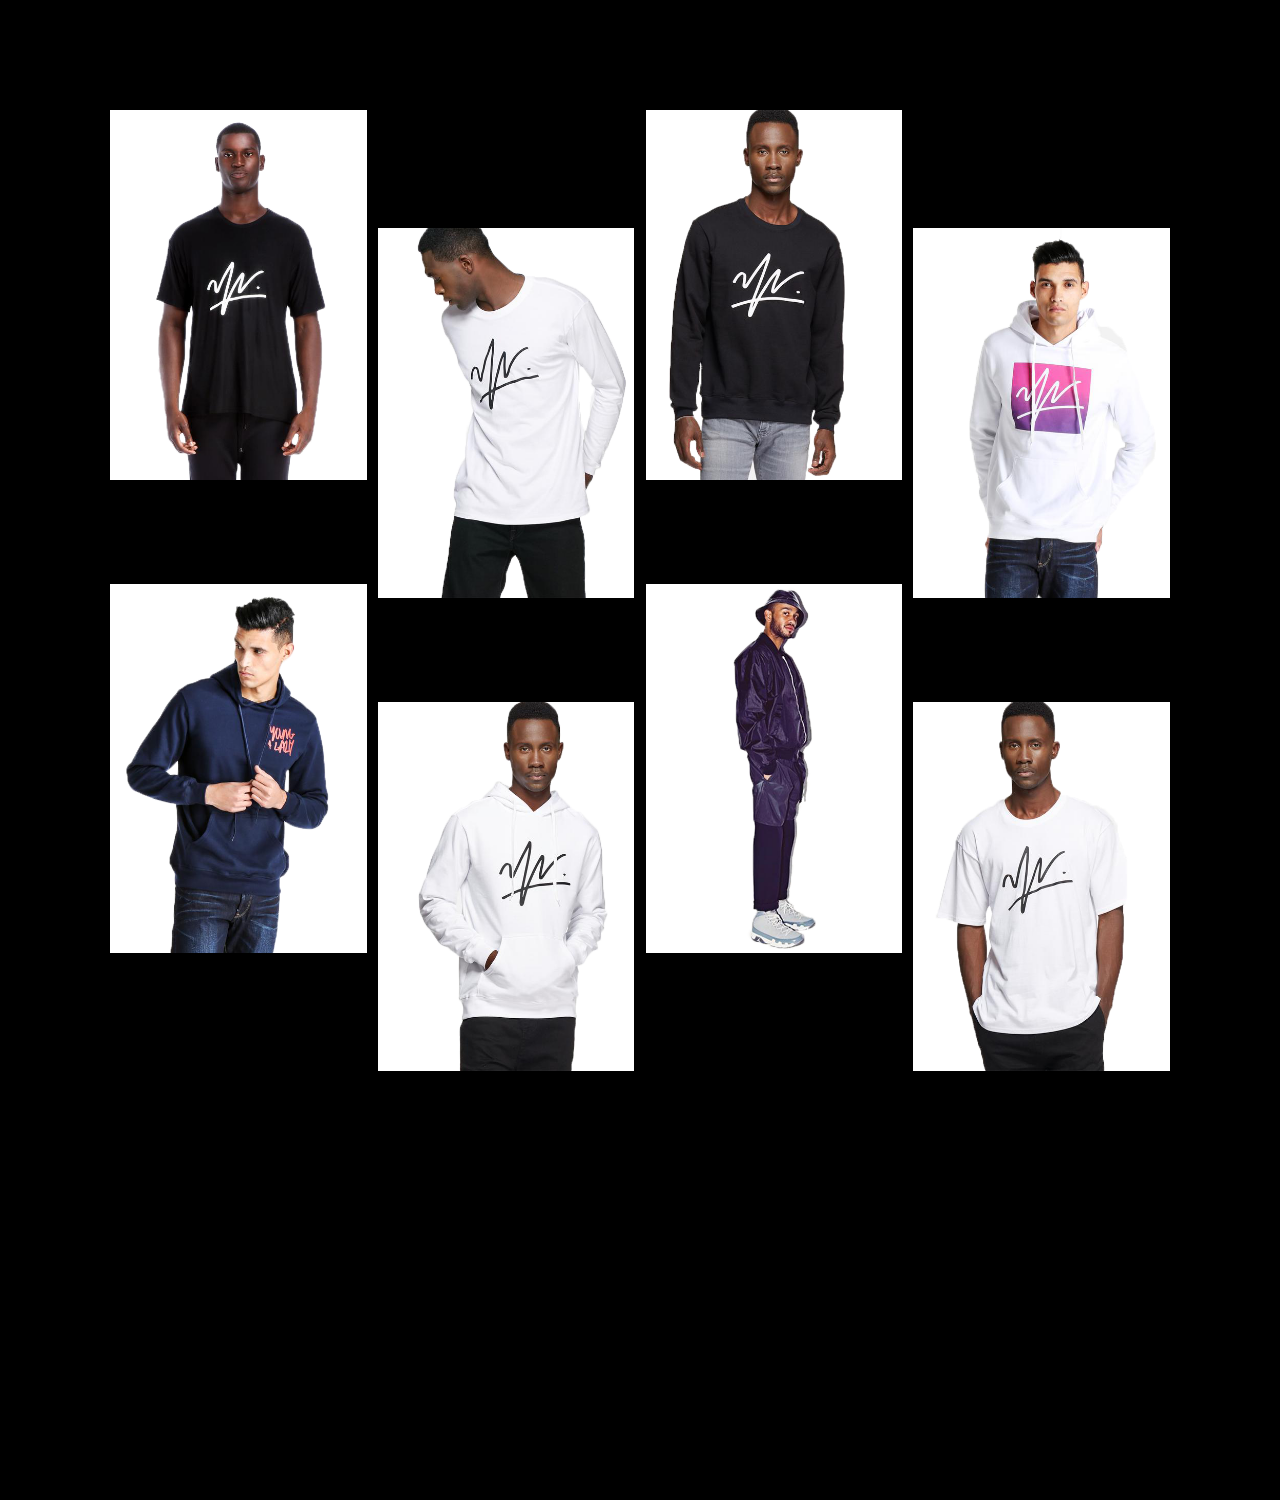
==== y&l.html @ c003547b "added files" ====
<!DOCTYPE html>
<html>
<head>
    <meta charset="utf-8" />
    <meta http-equiv="X-UA-Compatible" content="IE=edge">
    <title>Young and Lazy</title>
    <meta name="viewport" content="width=device-width, initial-scale=1">
    <link rel="stylesheet" type="text/css" media="screen" href="css/main.css" />
    <script src="js/main.js"></script>
</head>
<body id="fade">

    <!-- gallery for young and lazy , Ebie -->
    
    <div class="container">

        <div id="expand" class="expand item1" onclick="image_zoom()"><img src="images/young and lazy/Tabile.png" alt=""></div>

        <div class="expand item2"><img src="images/young and lazy/black tee.png" alt=""></div>

        <div class="expand item3"><img src="images/young and lazy/crewneck.png" alt=""></div>

        <div class="expand item4"><img src="images/young and lazy/faded hoodie.png" alt=""></div>

        <div class="expand item5"><img src="images/young and lazy/graffiti hoodie.png" alt=""></div>

        <div class="expand item6"><img src="images/young and lazy/hoodie.png" alt=""></div>

        <div class="expand item7"><img src="images/young and lazy/young.png" alt=""></div>

        <div class="expand item8"><img src="images/young and lazy/tee.png" alt=""></div>

    </div>

    <script>
        function image_zoom(){
        document.getElementById("expand").classList.toggle('zoom');
        document.getElementById("fade").classList.toggle('dark');
        }
    </script>

</body>
</html>
---- css/main.css ----
body {
  margin: 0;
  padding: 0;
  height: 80rem; }

#btn-toggle-nav p {
  width: 2rem;
  height: 0.2rem;
  padding: 0.05rem;
  background: #ffffff;
  border-radius: 2px;
  margin-left: 0.5rem;
  margin: 0.4rem; }

#btn-toggle-nav {
  z-index: 1000;
  height: 42px;
  width: 48px;
  background-color: black;
  position: fixed; }

#btn-toggle-nav.active {
  z-index: 1000;
  height: 42px;
  width: 48px;
  background-color: black;
  position: fixed; }

#sidebar {
  z-index: 500;
  margin: 0;
  padding: 0;
  height: 100vh;
  background-color: black;
  width: 12rem;
  position: fixed;
  left: -16rem;
  transition: all 0.5s ease-in-out; }

#sidebar.active {
  left: 0rem; }

.navbar {
  position: fixed;
  width: 100%;
  height: 42px;
  margin-left: 48px; }

.navbar ul {
  display: grid;
  grid-template-columns: repeat(5, 1fr);
  width: 50rem;
  margin-left: 35%;
  padding: 1px;
  list-style-type: none; }

.navbar a {
  font-family: Arial, Helvetica, sans-serif;
  text-transform: uppercase;
  text-decoration: none;
  font-size: 1.1rem;
  color: black;
  padding: 5px;
  display: inline-block; }

#sidebar ul {
  list-style-type: none;
  overflow: hidden;
  margin: 0;
  margin-top: 5rem;
  padding-bottom: 20px;
  padding: 11px; }

#sidebar li {
  /* float: left; */
  margin-bottom: 18px; }

#sidebar a {
  font-family: Arial, Helvetica, sans-serif;
  text-transform: uppercase;
  text-decoration: none;
  font-size: 1.1rem;
  color: white;
  padding: 5px;
  display: inline-block; }

#sidebar a:hover {
  color: #02284b;
  /* text-shadow: 5px 4px 6px #02284b; */
  transition: 0.5s; }

.logo img {
  width: 15rem;
  height: auto;
  position: absolute;
  top: 40%;
  left: 25%; }

.rotator {
  width: 13rem;
  height: 13rem;
  top: 33.2%;
  left: 21.6%;
  position: absolute;
  transform: rotateZ(90deg);
  animation: spin 5s linear 5; }

@keyframes spin {
  from {
    transform: rotateZ(90deg); }
  to {
    transform: rotateZ(450deg); } }
.rotator div {
  background: black;
  border-radius: 100%;
  position: absolute; }

@keyframes vanish {
  0% {
    opacity: 0; }
  15% {
    opacity: 0; }
  18% {
    opacity: 1; }
  100% {
    opacity: 1; } }
.one {
  padding: 1rem;
  width: 0.2rem;
  height: 0.2rem;
  left: 43%;
  bottom: 0;
  animation: vanish 5s ease 5 2s; }

.two {
  padding: 0.8rem;
  width: 0.2rem;
  height: 0.2rem;
  left: 19%;
  bottom: 14%;
  animation: vanish 5s ease 5 1.5s; }

.three {
  padding: 0.6rem;
  width: 0.2rem;
  height: 0.2rem;
  left: 9%;
  bottom: 37%;
  animation: vanish 5s ease 5 1s; }

.four {
  padding: 0.4rem;
  width: 0.2rem;
  height: 0.2rem;
  left: 13%;
  bottom: 61%;
  animation: vanish 5s ease 5 0.5s; }

.five {
  padding: 0.2rem;
  width: 0.2rem;
  height: 0.2rem;
  left: 32%;
  bottom: 79%;
  animation: vanish 5s ease 5; }

.brands img {
  width: 30rem;
  height: calc(100vh - 3rem);
  position: absolute;
  right: 15%;
  top: 3rem; }

header {
  height: 100vh;
  background: white; }

body {
  padding: 90px;
  margin: 0%;
  background-color: black;
  margin: 20px; }

h1 {
  color: white;
  text-align: center;
  font-size: 4em;
  font-family: cursive; }

.container {
  display: grid;
  width: 100%;
  grid-gap: 0.7rem;
  grid-template-columns: repeat(8, 1fr);
  grid-template-rows: repeat(10, 3rem); }

img {
  background-color: white;
  width: 100%;
  height: auto; }

.expand {
  position: static; }

.expand.zoom {
  top: 10%;
  left: 33%;
  position: fixed;
  height: 35rem;
  width: 25rem;
  transition: all 1s ease-in-out;
  background: black; }

.item1 {
  grid-column: 3 / 1;
  grid-row: 1 / 1; }

.item2 {
  grid-column: 5 / 3;
  grid-row: 3 / 3; }

.item3 {
  grid-column: 7 / 5;
  grid-row: 1 / 1; }

.item4 {
  grid-column: 9 / 7;
  grid-row: 5 / 3; }

.item5 {
  grid-column: 1 / 3;
  grid-row: 9 / 9; }

.item6 {
  grid-column: 3 / 5;
  grid-row: 12 / 11; }

.item7 {
  grid-column: 5 / 7;
  grid-row: 9 / 9; }

.item8 {
  grid-column: 9 / 7;
  grid-row: 11 / 11; }

.item9 {
  grid-column: 1 / 1;
  grid-row: 1 / 1; }

/*# sourceMappingURL=main.css.map */
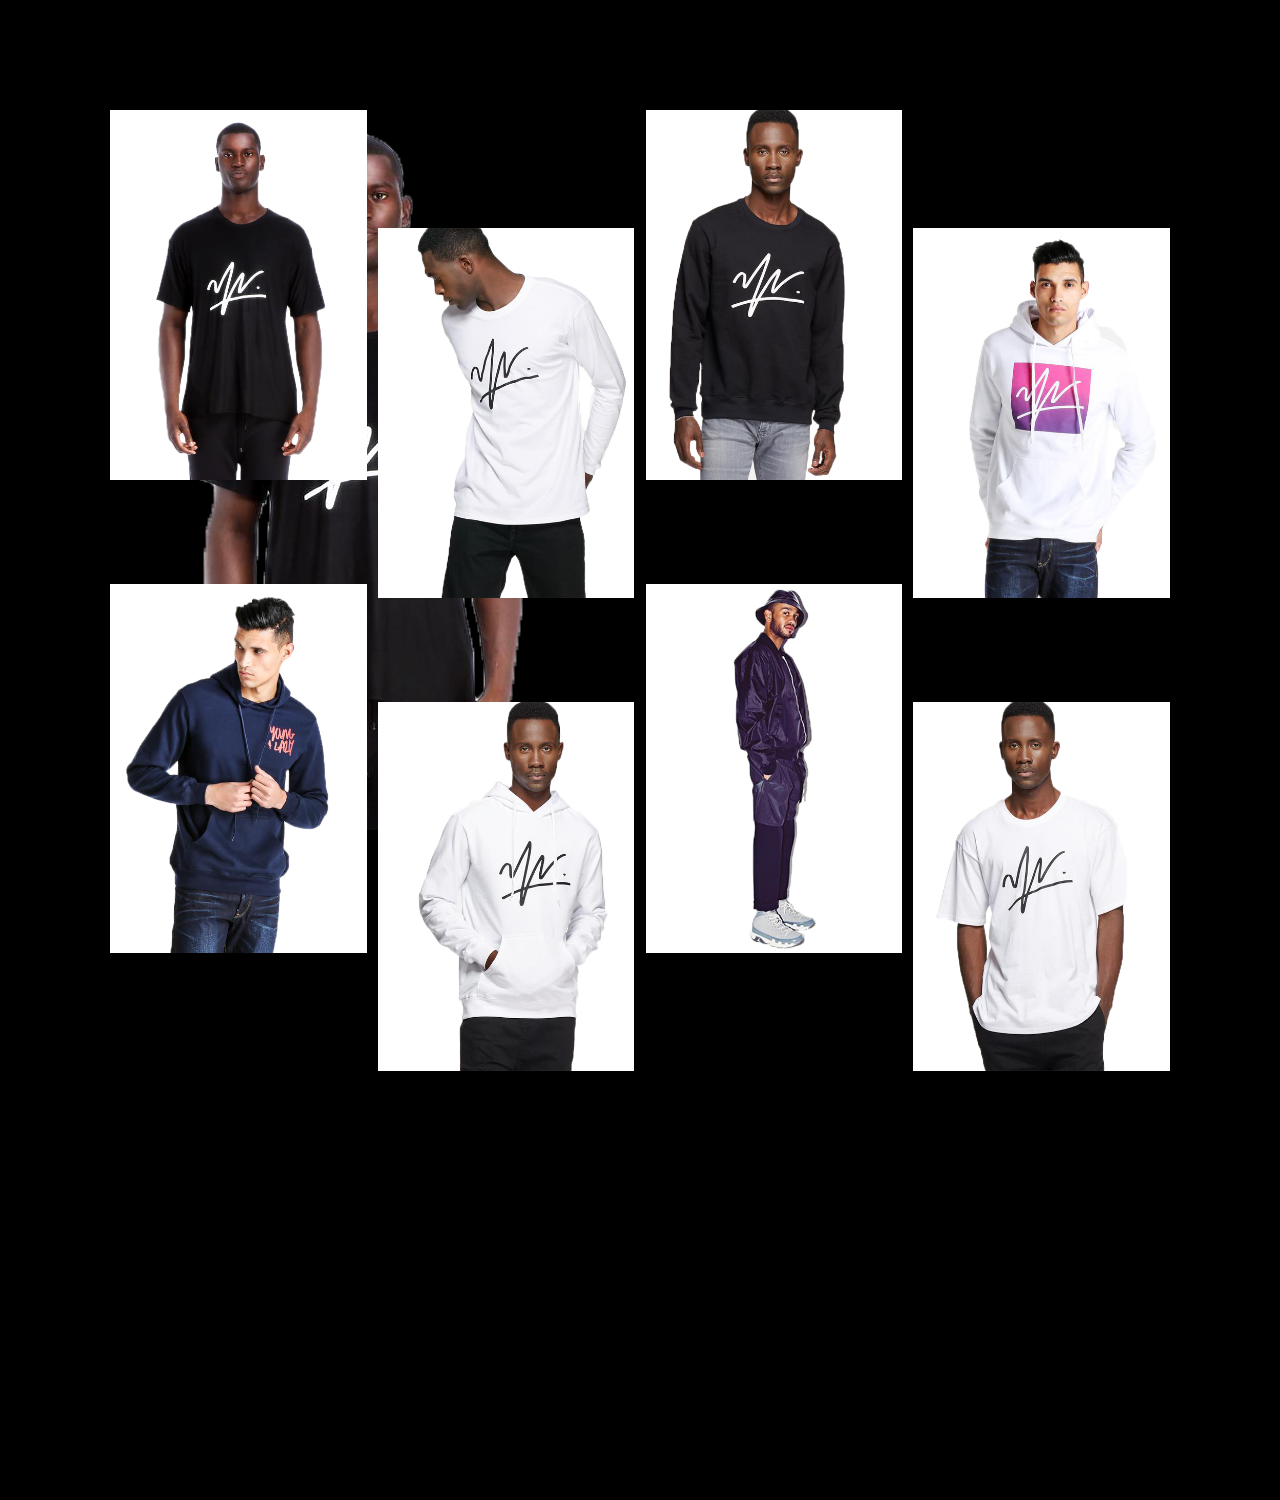
==== commit f797291f: "added navbar" ====
--- a/y&l.html
+++ b/y&l.html
@@ -14,30 +14,30 @@
     
     <div class="container">
 
-        <div id="expand" class="expand item1" onclick="image_zoom()"><img src="images/young and lazy/Tabile.png" alt=""></div>
+        <div class="item">
+            <img class="" src="images/young and lazy/Tabile.png" alt="">
+        </div>
 
-        <div class="expand item2"><img src="images/young and lazy/black tee.png" alt=""></div>
+        <div class="expand item1" onclick="image_zoom()" id="expand">
+            <img src="images/young and lazy/Tabile.png" alt="">
+        </div>
 
-        <div class="expand item3"><img src="images/young and lazy/crewneck.png" alt=""></div>
+        <div onclick="image_zoom()" id="expand" class="expand item2"><img src="images/young and lazy/black tee.png" alt=""></div>
 
-        <div class="expand item4"><img src="images/young and lazy/faded hoodie.png" alt=""></div>
+        <div onclick="image_zoom()" id="expand" class="expand item3"><img src="images/young and lazy/crewneck.png" alt=""></div>
 
-        <div class="expand item5"><img src="images/young and lazy/graffiti hoodie.png" alt=""></div>
+        <div onclick="image_zoom()" id="expand" class="expand item4"><img src="images/young and lazy/faded hoodie.png" alt=""></div>
 
-        <div class="expand item6"><img src="images/young and lazy/hoodie.png" alt=""></div>
+        <div onclick="image_zoom()" id="expand" class="expand item5"><img src="images/young and lazy/graffiti hoodie.png" alt=""></div>
 
-        <div class="expand item7"><img src="images/young and lazy/young.png" alt=""></div>
+        <div onclick="image_zoom()" id="expand" class="expand item6"><img src="images/young and lazy/hoodie.png" alt=""></div>
 
-        <div class="expand item8"><img src="images/young and lazy/tee.png" alt=""></div>
+        <div onclick="image_zoom()" id="expand" class="expand item7"><img src="images/young and lazy/young.png" alt=""></div>
+
+        <div onclick="image_zoom()" id="expand" class="expand item8"><img src="images/young and lazy/tee.png" alt=""></div>
 
     </div>
 
-    <script>
-        function image_zoom(){
-        document.getElementById("expand").classList.toggle('zoom');
-        document.getElementById("fade").classList.toggle('dark');
-        }
-    </script>
 
 </body>
 </html>--- a/css/main.css
+++ b/css/main.css
@@ -3,54 +3,26 @@
   padding: 0;
   height: 80rem; }
 
-#btn-toggle-nav p {
-  width: 2rem;
-  height: 0.2rem;
-  padding: 0.05rem;
-  background: #ffffff;
-  border-radius: 2px;
-  margin-left: 0.5rem;
-  margin: 0.4rem; }
-
-#btn-toggle-nav {
-  z-index: 1000;
+header {
+  height: 100vh;
+  width: 100%;
+  background: linear-gradient(-45deg, rgba(0, 0, 0, 0.281) 50%, rgba(255, 255, 255, 0) 50%); }
+
+.navbar {
+  position: fixed;
+  width: 100%;
   height: 42px;
-  width: 48px;
-  background-color: black;
-  position: fixed; }
-
-#btn-toggle-nav.active {
-  z-index: 1000;
-  height: 42px;
-  width: 48px;
-  background-color: black;
-  position: fixed; }
-
-#sidebar {
-  z-index: 500;
-  margin: 0;
-  padding: 0;
-  height: 100vh;
-  background-color: black;
-  width: 12rem;
-  position: fixed;
-  left: -16rem;
-  transition: all 0.5s ease-in-out; }
-
-#sidebar.active {
-  left: 0rem; }
-
-.navbar {
-  position: fixed;
-  width: 100%;
-  height: 42px;
-  margin-left: 48px; }
+  margin-left: 48px;
+  padding-bottom: 15px;
+  z-index: 1;
+  background: white; }
 
 .navbar ul {
   display: grid;
   grid-template-columns: repeat(5, 1fr);
   width: 50rem;
   margin-left: 35%;
+  margin-bottom: 1rem;
   padding: 1px;
   list-style-type: none; }
 
@@ -63,31 +35,82 @@
   padding: 5px;
   display: inline-block; }
 
+.btn-toggle-nav p {
+  width: 2rem;
+  height: 0.25rem;
+  padding: 0.05rem;
+  background: #000000;
+  margin-left: 0.5rem;
+  margin: 0.4rem;
+  border-radius: 1rem; }
+
+.btn-toggle-nav {
+  margin: 0.5rem 0 0 0.5rem;
+  height: 42px;
+  width: 48px;
+  background-color: rgba(255, 255, 255, 0.82);
+  position: fixed;
+  z-index: 7;
+  border-radius: 0.2rem; }
+
+#sidebar {
+  margin: 0;
+  padding: 0;
+  height: 100vh;
+  background-color: black;
+  width: 14rem;
+  position: fixed;
+  left: -17%;
+  transition: all 0.5s ease-in-out;
+  z-index: 6; }
+
 #sidebar ul {
-  list-style-type: none;
-  overflow: hidden;
-  margin: 0;
-  margin-top: 5rem;
-  padding-bottom: 20px;
-  padding: 11px; }
-
-#sidebar li {
-  /* float: left; */
-  margin-bottom: 18px; }
-
-#sidebar a {
-  font-family: Arial, Helvetica, sans-serif;
+  padding: 0;
+  padding-top: 10rem;
+  position: relative;
+  z-index: 4; }
+
+#sidebar ul img {
+  width: 7rem;
+  height: 5rem;
+  position: absolute;
+  top: 2%;
+  left: 12%; }
+
+#sidebar ul li {
+  list-style: none; }
+
+#sidebar ul li a {
+  display: block;
+  padding: 1rem;
+  color: white;
+  text-decoration: none;
+  font-size: 1rem;
+  font-family: 'Poiret One', cursive;
   text-transform: uppercase;
-  text-decoration: none;
-  font-size: 1.1rem;
-  color: white;
-  padding: 5px;
-  display: inline-block; }
-
-#sidebar a:hover {
-  color: #02284b;
-  /* text-shadow: 5px 4px 6px #02284b; */
-  transition: 0.5s; }
+  letter-spacing: 0.2em;
+  white-space: nowrap; }
+
+#sidebar ul li a:hover {
+  background: #555454; }
+
+#sidebar ul li a:before {
+  content: '';
+  position: absolute;
+  background: red;
+  padding: 0.2rem;
+  margin-top: 4rem; }
+
+#sidebar ul i {
+  font-size: 1.6rem;
+  color: white;
+  position: absolute;
+  top: 0;
+  right: 5%; }
+
+#sidebar.active {
+  left: 0%;
+  z-index: 3000; }
 
 .logo img {
   width: 15rem;
@@ -168,14 +191,29 @@
   width: 30rem;
   height: calc(100vh - 3rem);
   position: absolute;
-  right: 15%;
+  right: 12%;
   top: 3rem; }
 
-header {
+#section {
+  position: fixed;
+  left: 0;
+  top: 0;
   height: 100vh;
-  background: white; }
-
-body {
+  width: 0%;
+  visibility: hidden;
+  background: black;
+  color: white;
+  z-index: 2;
+  transition: all 0.5s ease-in-out; }
+  #section p {
+    white-space: nowrap; }
+
+#section.toggle {
+  visibility: visible;
+  width: 100%;
+  opacity: 1; }
+
+#fade {
   padding: 90px;
   margin: 0%;
   background-color: black;
@@ -194,22 +232,14 @@
   grid-template-columns: repeat(8, 1fr);
   grid-template-rows: repeat(10, 3rem); }
 
-img {
+.expand img {
   background-color: white;
   width: 100%;
   height: auto; }
 
-.expand {
-  position: static; }
-
-.expand.zoom {
-  top: 10%;
-  left: 33%;
-  position: fixed;
-  height: 35rem;
-  width: 25rem;
-  transition: all 1s ease-in-out;
-  background: black; }
+.item {
+  grid-column: 3 / 1;
+  grid-row: 1 / 1; }
 
 .item1 {
   grid-column: 3 / 1;
